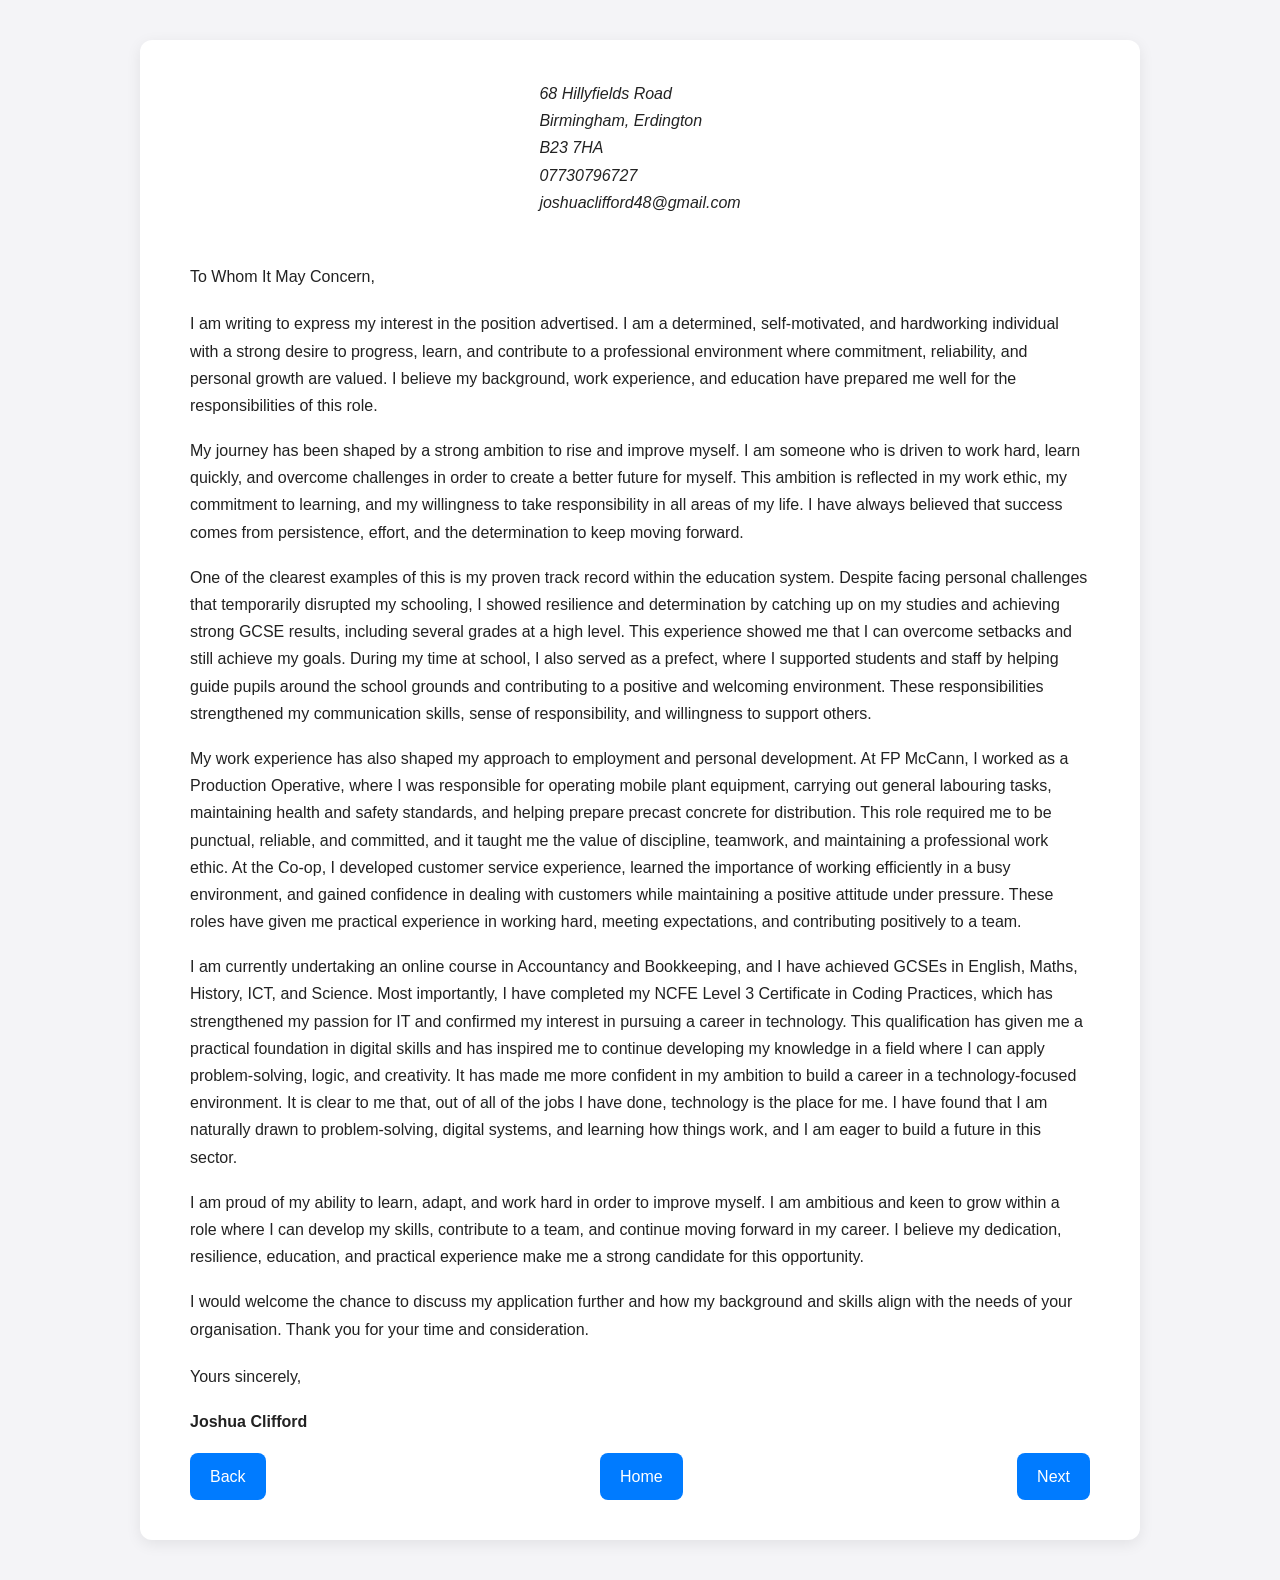
==== cover-letter.html @ 2db93786 "Add portfolio site with index.html front page Co-authored-by: Copilot App <223556219+Copilot@users.n" ====
﻿<!DOCTYPE html>
<html lang="en">
<head>
  <meta charset="UTF-8">
  <meta name="viewport" content="width=device-width, initial-scale=1.0">
  <title>Cover Letter</title>
  <link rel="stylesheet" href="cover-letter.css">
</head>
<body>

  <main class="letter">
<address>
    68 Hillyfields Road <br>
    Birmingham, Erdington <br>
    B23 7HA<br>
    07730796727 <br>
    joshuaclifford48@gmail.com
</address>
    <br>
    <p class="greeting">To Whom It May Concern,</p>

    <p>I am writing to express my interest in the position advertised. I am a determined, self-motivated, and hardworking individual with a strong desire to progress, learn, and contribute to a professional environment where commitment, reliability, and personal growth are valued. I believe my background, work experience, and education have prepared me well for the responsibilities of this role.</p>

    <p>My journey has been shaped by a strong ambition to rise and improve myself. I am someone who is driven to work hard, learn quickly, and overcome challenges in order to create a better future for myself. This ambition is reflected in my work ethic, my commitment to learning, and my willingness to take responsibility in all areas of my life. I have always believed that success comes from persistence, effort, and the determination to keep moving forward.</p>

    <p id="example">One of the clearest examples of this is my proven track record within the education system. Despite facing personal challenges that temporarily disrupted my schooling, I showed resilience and determination by catching up on my studies and achieving strong GCSE results, including several grades at a high level. This experience showed me that I can overcome setbacks and still achieve my goals. During my time at school, I also served as a prefect, where I supported students and staff by helping guide pupils around the school grounds and contributing to a positive and welcoming environment. These responsibilities strengthened my communication skills, sense of responsibility, and willingness to support others.</p>

    <p>My work experience has also shaped my approach to employment and personal development. At FP McCann, I worked as a Production Operative, where I was responsible for operating mobile plant equipment, carrying out general labouring tasks, maintaining health and safety standards, and helping prepare precast concrete for distribution. This role required me to be punctual, reliable, and committed, and it taught me the value of discipline, teamwork, and maintaining a professional work ethic. At the Co-op, I developed customer service experience, learned the importance of working efficiently in a busy environment, and gained confidence in dealing with customers while maintaining a positive attitude under pressure. These roles have given me practical experience in working hard, meeting expectations, and contributing positively to a team.</p>

    <p>I am currently undertaking an online course in Accountancy and Bookkeeping, and I have achieved GCSEs in English, Maths, History, ICT, and Science. Most importantly, I have completed my NCFE Level 3 Certificate in Coding Practices, which has strengthened my passion for IT and confirmed my interest in pursuing a career in technology. This qualification has given me a practical foundation in digital skills and has inspired me to continue developing my knowledge in a field where I can apply problem-solving, logic, and creativity. It has made me more confident in my ambition to build a career in a technology-focused environment. It is clear to me that, out of all of the jobs I have done, technology is the place for me. I have found that I am naturally drawn to problem-solving, digital systems, and learning how things work, and I am eager to build a future in this sector.</p>

    <p>I am proud of my ability to learn, adapt, and work hard in order to improve myself. I am ambitious and keen to grow within a role where I can develop my skills, contribute to a team, and continue moving forward in my career. I believe my dedication, resilience, education, and practical experience make me a strong candidate for this opportunity.</p>

    <p>I would welcome the chance to discuss my application further and how my background and skills align with the needs of your organisation. Thank you for your time and consideration.</p>

    <p class="closing">Yours sincerely,</p>
    <p class="signature">Joshua Clifford</p>
    <div class="buttons">
        <a href="index.html" class="last-page-btn">Back</a>
        <a href="index.html" class="home">Home</a>
        <a href="cv3.html" class="Next">Next</a>
    </div>
  </main>
</body>
</html>
---- cover-letter.css ----
body {
  margin: 0;
  padding: 40px 20px;
  background: #f4f4f7;
  font-family: Arial, Helvetica, sans-serif;
  color: #222;
  line-height: 1.7;
}

.letter {
  max-width: 900px;
  margin: 0 auto;
  background: #fff;
  padding: 40px 50px;
  border-radius: 12px;
  box-shadow: 0 4px 15px rgba(0, 0, 0, 0.08);
}

.greeting {
  margin-bottom: 20px;
}

p {
  margin: 0 0 18px;
  font-size: 1rem;
}

.closing {
  margin-top: 20px;
}

.signature {
  font-weight: bold;
}

.buttons{
    display: flex;
    justify-content: space-between;
   
}

.last-page-btn,
.home,
.Next {
    padding: 10px 20px;
    text-decoration: none;
    color: #fff;
    background-color: #007bff;
    border-radius: 8px;
}


address {
    display: flex;
    align-items: center;
    flex-direction:column;
    margin-bottom: 20px;
}
.buttons a:hover {
  background: rgba(35, 111, 203, 0.8);
}
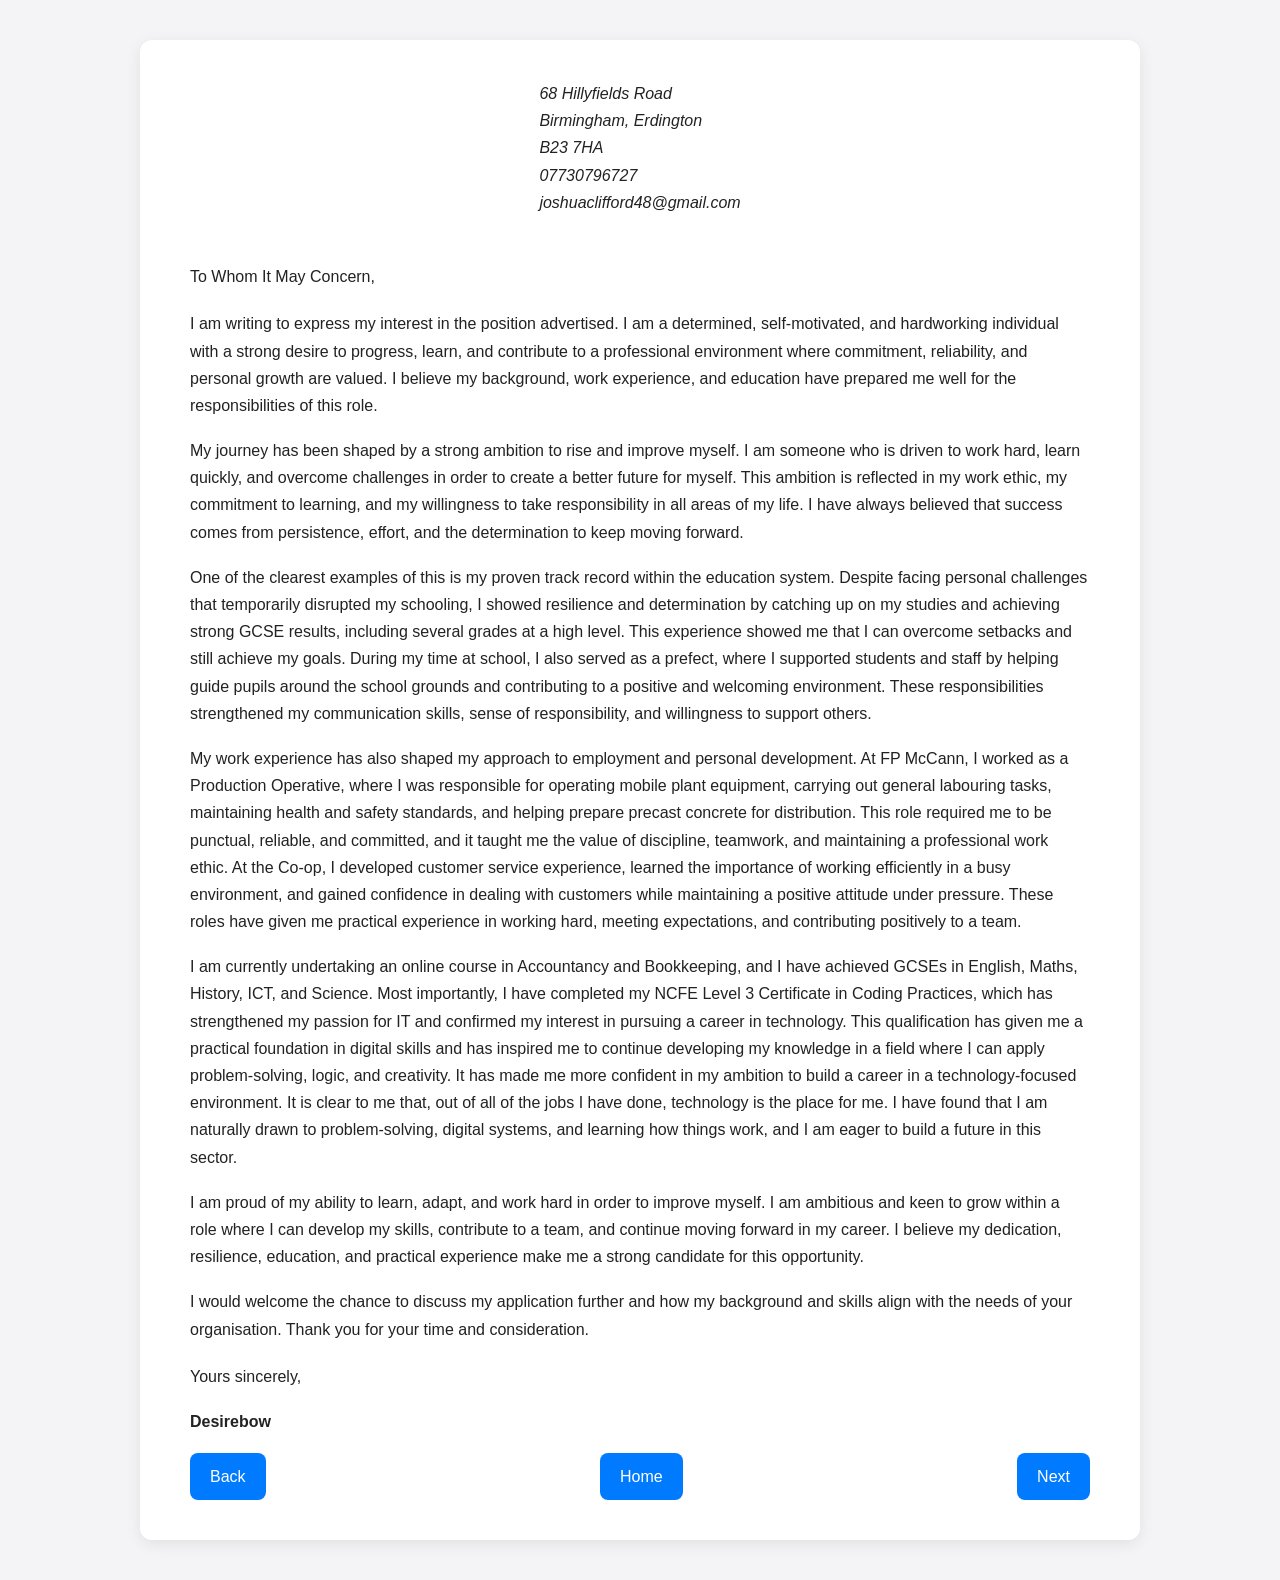
==== commit f2cf9951: "Change name to Desirebow Co-authored-by: Copilot App <223556219+Copilot@users.noreply.github.com>" ====
--- a/cover-letter.html
+++ b/cover-letter.html
@@ -1,4 +1,4 @@
-﻿<!DOCTYPE html>
+<!DOCTYPE html>
 <html lang="en">
 <head>
   <meta charset="UTF-8">
@@ -34,7 +34,7 @@
     <p>I would welcome the chance to discuss my application further and how my background and skills align with the needs of your organisation. Thank you for your time and consideration.</p>
 
     <p class="closing">Yours sincerely,</p>
-    <p class="signature">Joshua Clifford</p>
+    <p class="signature">Desirebow</p>
     <div class="buttons">
         <a href="index.html" class="last-page-btn">Back</a>
         <a href="index.html" class="home">Home</a>
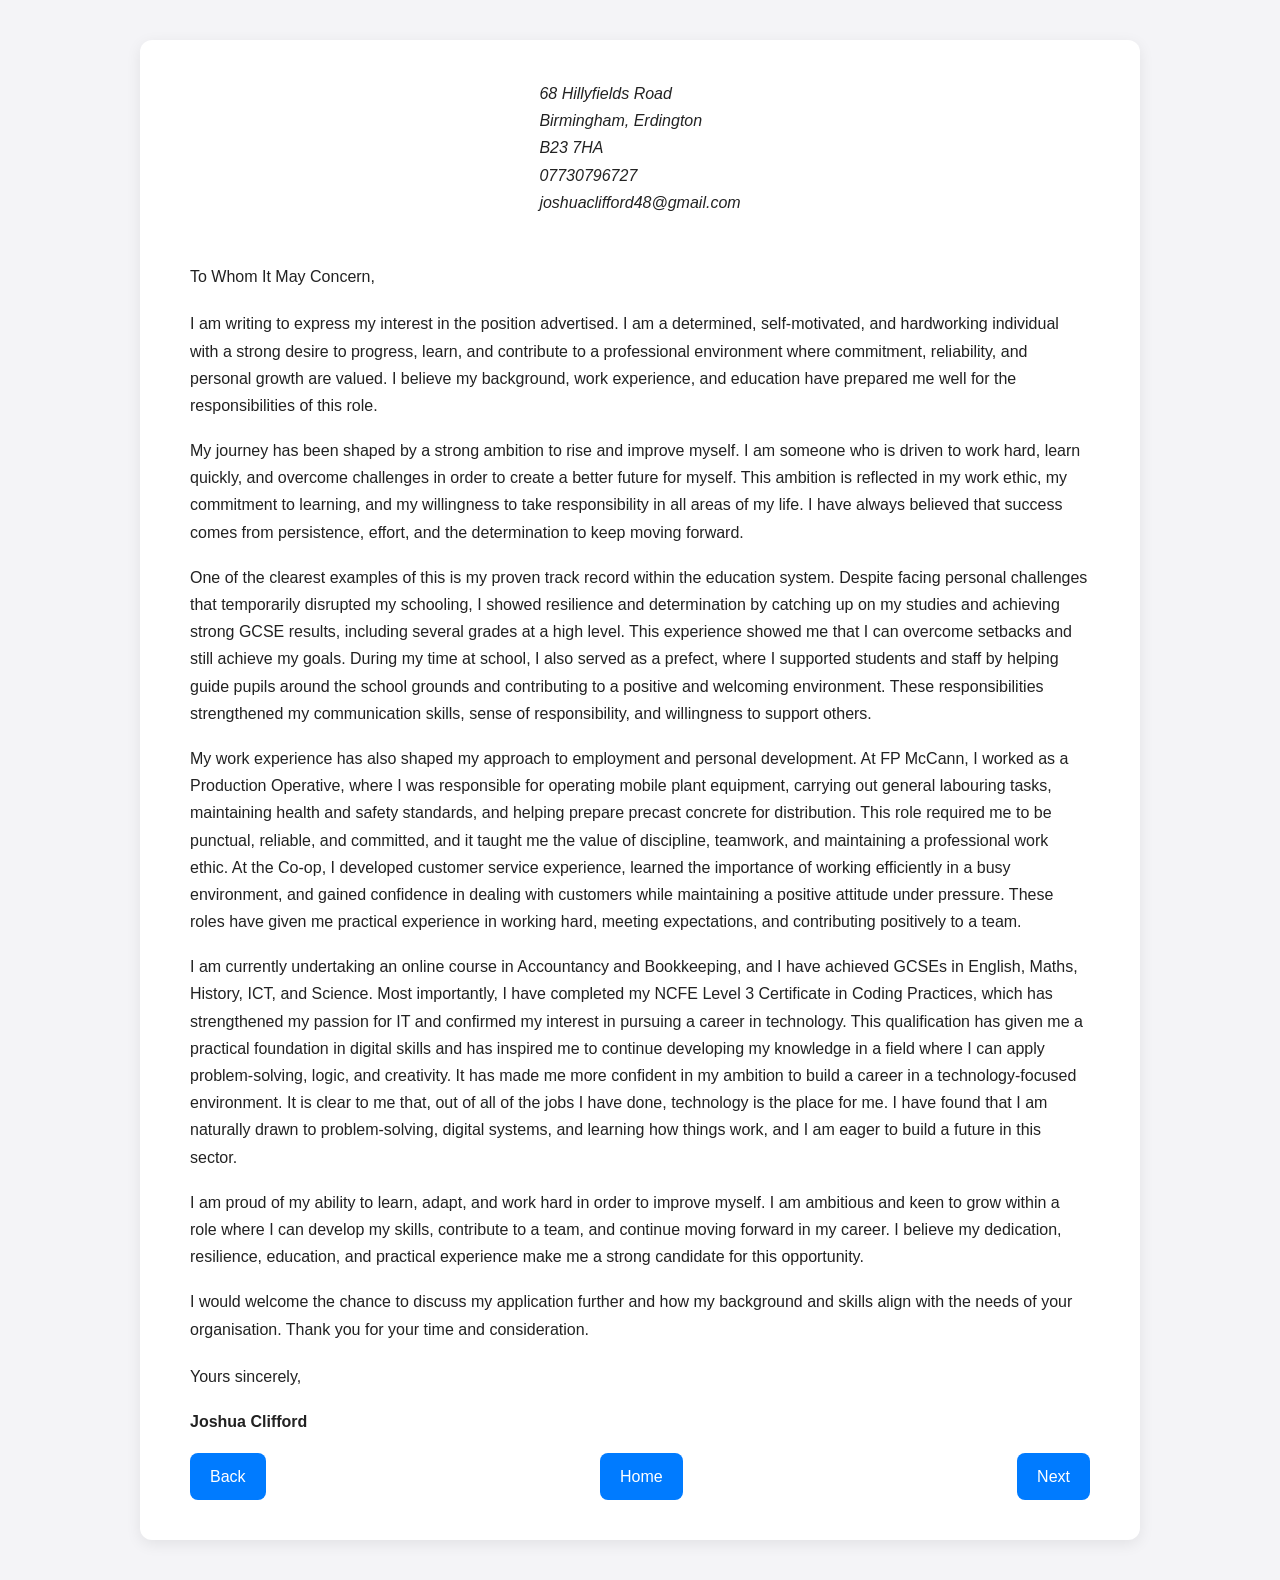
==== commit 5764c458: "Revert name change to Desirebow Co-authored-by: Copilot App <223556219+Copilot@users.noreply.github." ====
--- a/cover-letter.html
+++ b/cover-letter.html
@@ -1,4 +1,4 @@
-<!DOCTYPE html>
+﻿<!DOCTYPE html>
 <html lang="en">
 <head>
   <meta charset="UTF-8">
@@ -34,7 +34,7 @@
     <p>I would welcome the chance to discuss my application further and how my background and skills align with the needs of your organisation. Thank you for your time and consideration.</p>
 
     <p class="closing">Yours sincerely,</p>
-    <p class="signature">Desirebow</p>
+    <p class="signature">Joshua Clifford</p>
     <div class="buttons">
         <a href="index.html" class="last-page-btn">Back</a>
         <a href="index.html" class="home">Home</a>
